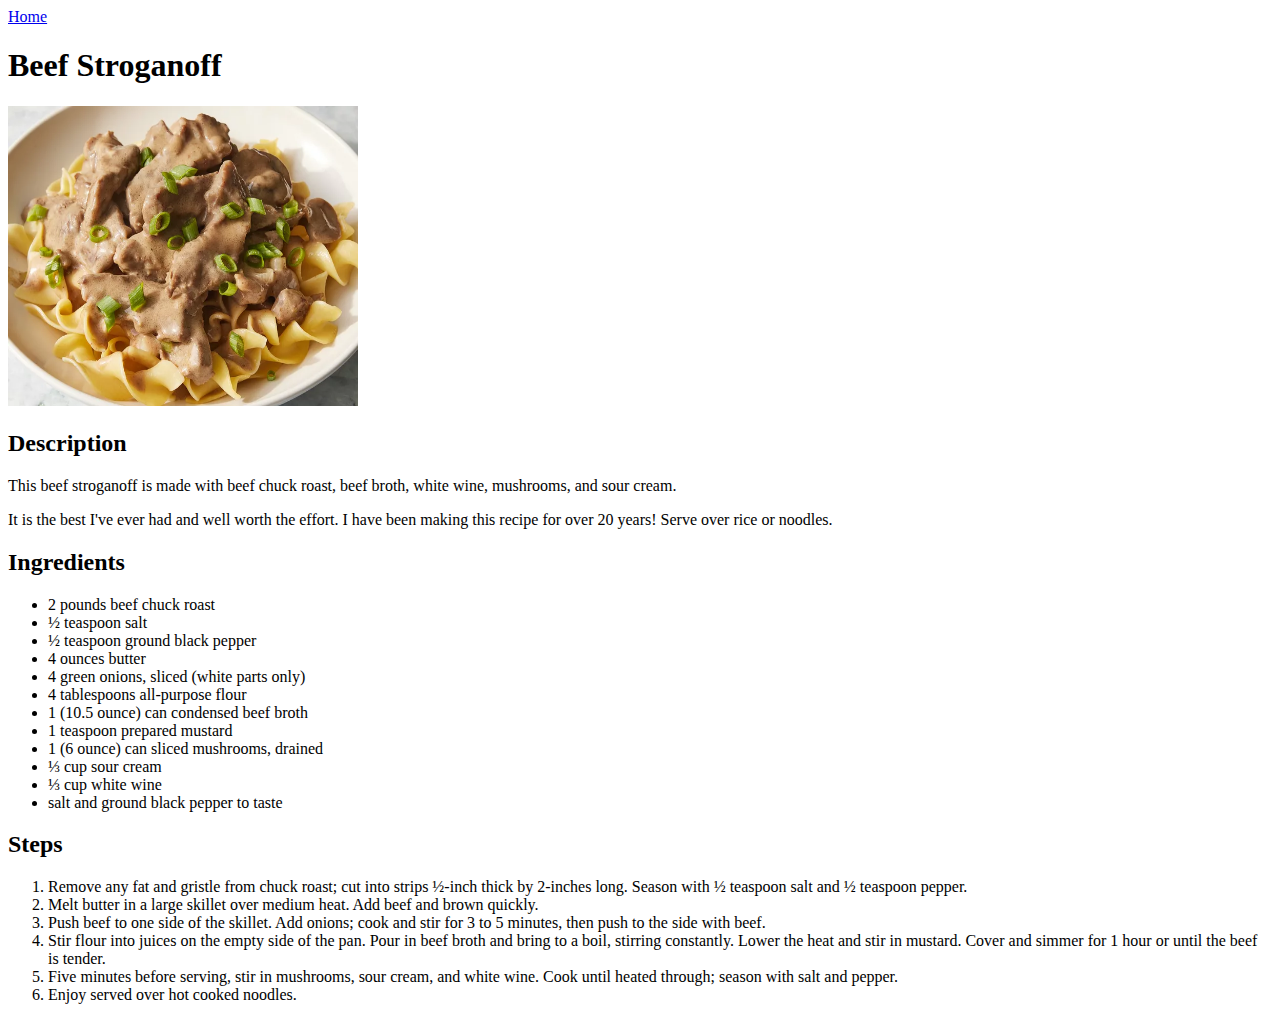
==== recipes/beef-stroganoff.html @ e15cef4e "feat(pages): Create the recipes pages and linking with the main page" ====
<!DOCTYPE html>
<html lang="en">
<head>
    <meta charset="UTF-8">
    <meta name="viewport" content="width=device-width, initial-scale=1.0">
    <title>Beef Stroganoff</title>
</head>
<body>
    <a href="../index.html">Home</a>
    <h1>Beef Stroganoff</h1>
    <img src="../images/beef-stroganoff.webp" alt="Stroganoff Image" height="300" width="350">
    <h2>Description</h2>
    <p>This beef stroganoff is made with beef chuck roast, beef broth, white wine, mushrooms, and sour cream.</p>
    <p>It is the best I've ever had and well worth the effort. I have been making this recipe for over 20 years! Serve over rice or noodles.</p>
    <h2>Ingredients</h2>
    <ul>
        <li>2 pounds beef chuck roast</li>
        <li>½ teaspoon salt</li>
        <li>½ teaspoon ground black pepper</li>
        <li>4 ounces butter</li>
        <li>4 green onions, sliced (white parts only)</li>
        <li>4 tablespoons all-purpose flour</li>
        <li>1 (10.5 ounce) can condensed beef broth</li>
        <li>1 teaspoon prepared mustard</li>
        <li>1 (6 ounce) can sliced mushrooms, drained</li>
        <li>⅓ cup sour cream</li>
        <li>⅓ cup white wine</li>
        <li>salt and ground black pepper to taste</li>
    </ul>
    <h2>Steps</h2>
    <ol>
        <li>
            Remove any fat and gristle from chuck roast;
            cut into strips ½-inch thick by 2-inches long.
            Season with ½ teaspoon salt and ½ teaspoon pepper.
        </li>
        <li>
            Melt butter in a large skillet over medium heat.
            Add beef and brown quickly.
        </li>
        <li>
            Push beef to one side of the skillet.
            Add onions; cook and stir for 3 to 5 minutes,
            then push to the side with beef.
        </li>
        <li>
            Stir flour into juices on the empty side of the pan.
            Pour in beef broth and bring to a boil, stirring constantly.
            Lower the heat and stir in mustard.
            Cover and simmer for 1 hour or until the beef is tender.
        </li>
        <li>
            Five minutes before serving, stir in mushrooms,
            sour cream, and white wine.
            Cook until heated through; season with salt and pepper.
        </li>
        <li>
            Enjoy served over hot cooked noodles.
        </li>
    </ol>
</body>
</html>
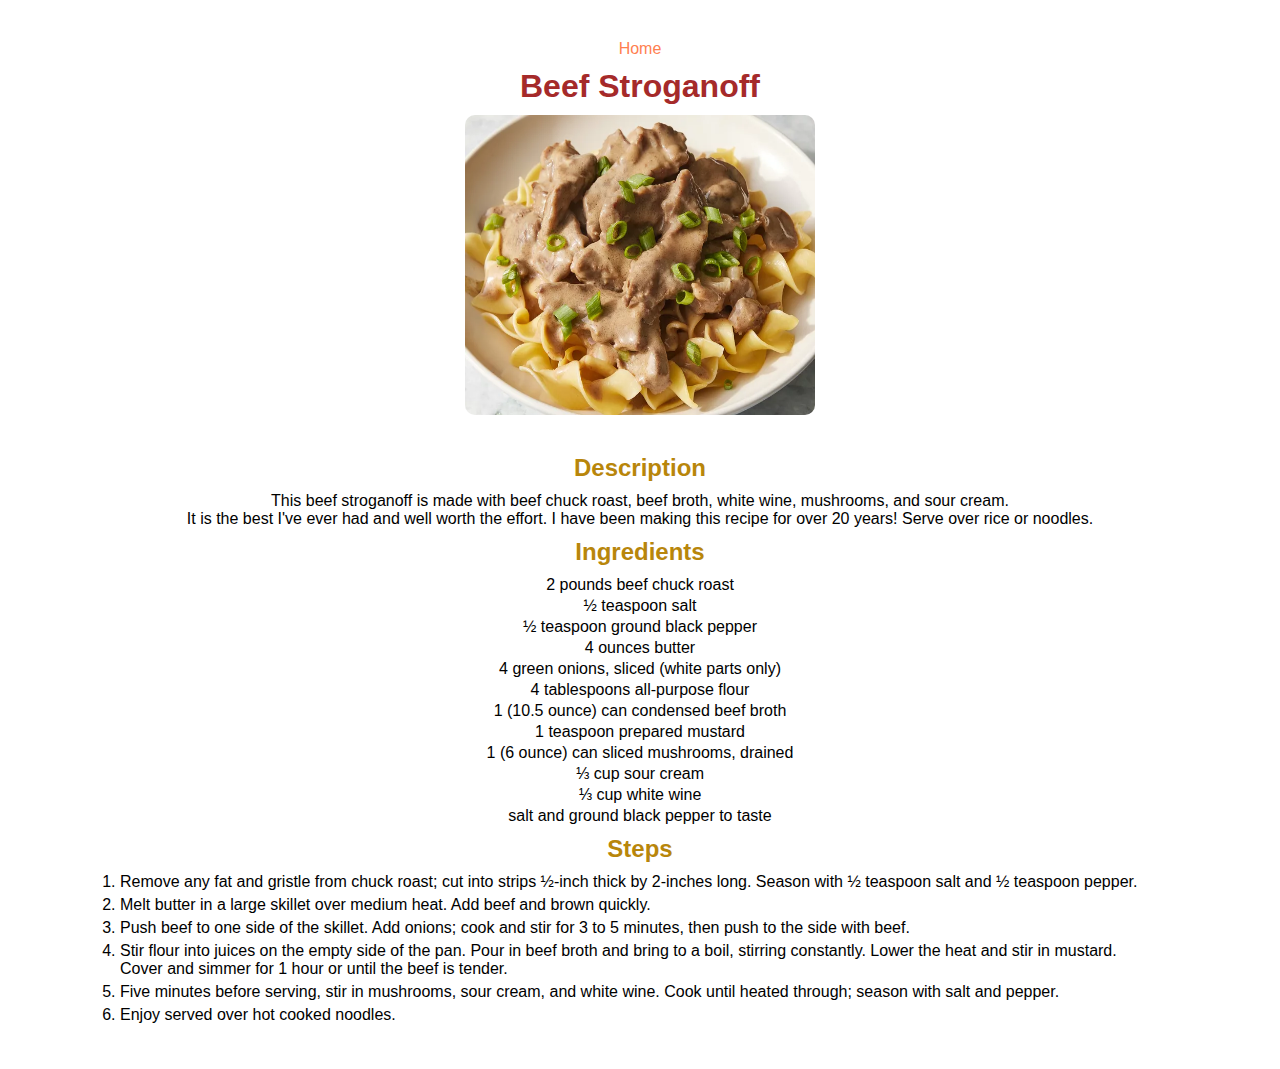
==== commit e2fcab51: "feat(design): Making a simple design using CSS" ====
--- a/recipes/beef-stroganoff.html
+++ b/recipes/beef-stroganoff.html
@@ -4,6 +4,7 @@
     <meta charset="UTF-8">
     <meta name="viewport" content="width=device-width, initial-scale=1.0">
     <title>Beef Stroganoff</title>
+    <link rel="stylesheet" href="../css/recipes.css">
 </head>
 <body>
     <a href="../index.html">Home</a>
--- a/css/recipes.css
+++ b/css/recipes.css
@@ -0,0 +1,58 @@
+* {
+    margin: 0;
+    padding: 0;
+    box-sizing: border-box;
+    font-family: Arial, Helvetica, sans-serif;
+}
+
+body {
+    margin: 20px auto;
+    padding: 20px;
+    text-align: center;
+}
+
+a {
+    text-decoration: none;
+    color: coral;
+}
+
+a:hover {
+    color: black;
+}
+
+p {
+    margin: 0 100px;
+}
+
+h1 {
+    margin: 10px;
+    color: brown;
+}
+
+h2 {
+    margin: 10px;
+    color: darkgoldenrod;
+}
+
+ul {
+    list-style-type: none;
+    margin: 0 auto;
+}
+
+ul li {
+    margin-bottom: 3px;
+}
+
+ol {
+    text-align: left;
+    margin: 0 100px;
+}
+
+ol li {
+    margin-bottom: 5px;
+}
+
+img {
+    border-radius: 10px;
+    margin-bottom: 25px;
+}